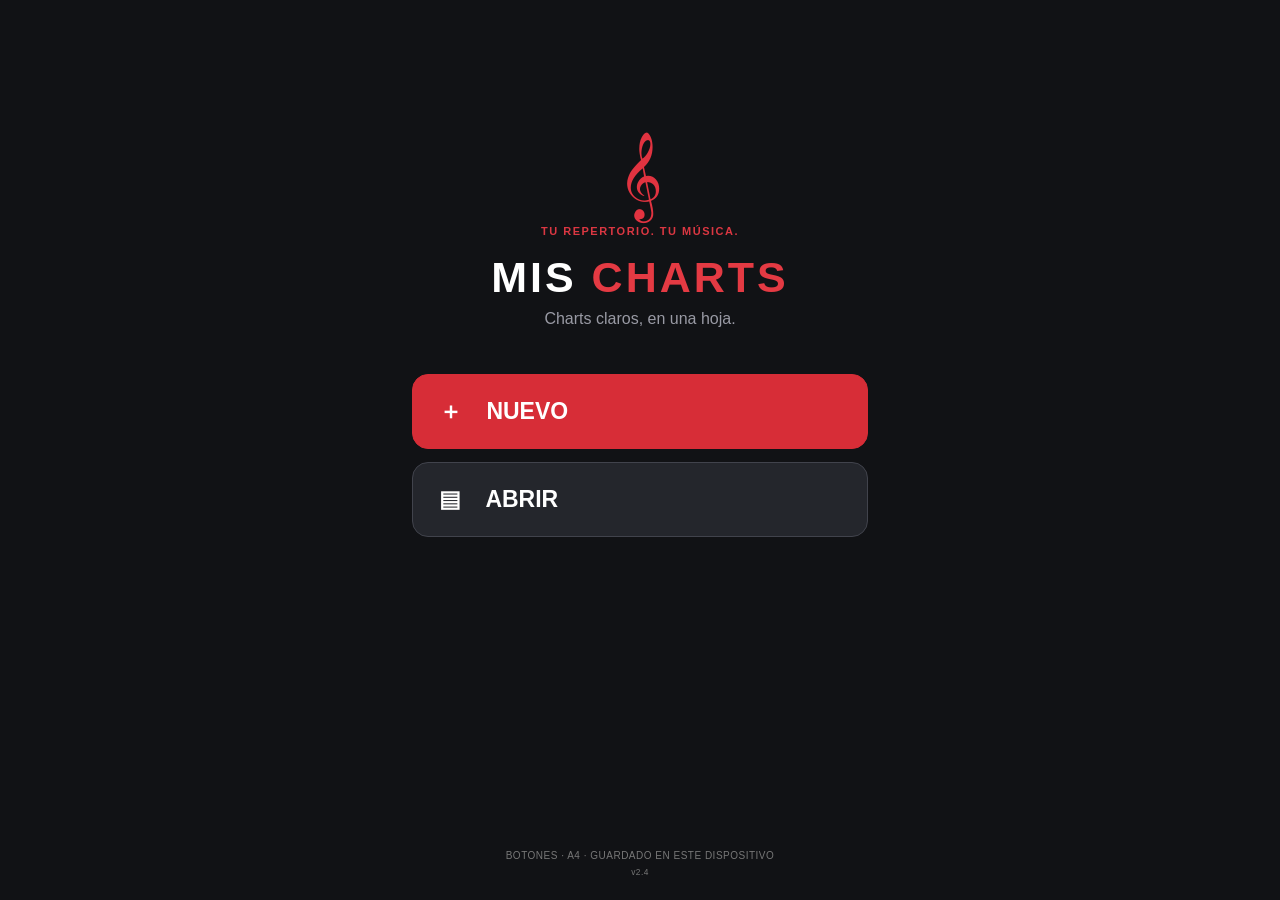
==== index.html @ 250a1038 "Mis Charts v2.4: editor de partitura grande, silencios, puntillos y acceso a acordes" ====
<!DOCTYPE html>
<html lang="es" manifest="offline-v20.manifest">
<head>
<meta charset="utf-8">
<meta name="viewport" content="width=device-width,initial-scale=1,maximum-scale=1,viewport-fit=cover">
<meta name="theme-color" content="#101114">
<meta name="apple-mobile-web-app-capable" content="yes">
<meta name="apple-mobile-web-app-status-bar-style" content="black">
<meta name="apple-mobile-web-app-title" content="Mis Charts">
<meta name="description" content="Charts musicales offline con editor por botones">
<link rel="apple-touch-icon" href="icons/icon180.png">
<link rel="icon" href="icons/icon192.png">
<link rel="manifest" href="manifest.webmanifest?v=2.4.0">
<link rel="stylesheet" href="styles.css?v=2.4.0">
<title>Mis Charts · Editor musical</title>
<style id="mis-charts-v21-style">
#chart-screen:not(.hide):not(.preview-mode){display:flex;flex-direction:column;height:100dvh;min-height:0;overflow:hidden}
#chart-screen .chart-toolbar{padding:6px 7px 4px;flex:0 0 auto;max-width:none}
#chart-screen .quick-tools-row{display:flex;align-items:center;gap:5px;overflow-x:auto;white-space:nowrap;-webkit-overflow-scrolling:touch;margin-bottom:3px}
#chart-screen .quick-tools-row>button,#chart-screen .quick-tools-row>select{flex:0 0 auto;margin:0;border:1px solid #dddde2;border-radius:8px;background:#fff;color:#c52936;padding:7px 9px;font-size:12px;font-weight:800;min-height:34px}
#chart-screen .quick-tools-row .back{width:35px;height:35px;padding:0;font-size:30px;border-radius:50%}
#chart-screen .quick-tools-row select{max-width:90px;color:#202127}
#chart-screen .primary-tools #preview-button{margin-left:auto;background:#d72d37;color:#fff}
#chart-screen .secondary-tools #tools-toggle{margin-left:auto;background:#e7e7ec;color:#25272b}
#chart-screen .advanced-tools{max-height:31dvh;overflow:auto;padding:5px 0}
#chart-screen .advanced-tools .tool-rows{display:flex;flex-wrap:wrap;gap:5px}
#chart-screen .advanced-tools button{border:1px solid #dddde2;border-radius:9px;background:#fff;color:#b52c39;min-height:34px;padding:6px 9px;font-weight:750;font-size:12px}
#chart-screen .advanced-tools button.active{background:#d72d37;color:#fff}
#chart-screen:not(.preview-mode) .paper-scroll{height:auto!important;min-height:0!important;flex:1 1 auto!important;padding:8px 6px!important;overflow:auto}
#chart-screen .staff-in-bar,#chart-screen .staff-in-bar svg{display:block;width:100%;height:100%}
#chart-screen .section-label{font-size:18px!important;font-weight:900!important}
#chart-screen.preview-mode .section-label{font-size:max(18px,var(--show-section-size,18px))!important}
#chart-screen.preview-mode .preview-export{background:#d72d37;color:#fff;min-width:70px}
.jpg-sheet{position:fixed;z-index:120;inset:0;background:#121319dd;padding:14px;display:flex;align-items:center;justify-content:center}
.jpg-sheet.hide{display:none!important}
.jpg-box{background:white;border-radius:16px;padding:13px;max-width:680px;max-height:96dvh;overflow:auto;width:100%;text-align:center}
.jpg-box p{font-size:12px;color:#65666d}
.jpg-box img{display:block;max-width:100%;max-height:67dvh;margin:auto;-webkit-user-select:auto}
.jpg-box>div{display:flex;justify-content:center;gap:9px;margin-top:10px}
.jpg-box button{padding:10px;border:1px solid #ddd;border-radius:9px;background:#fff;font-weight:800}
.jpg-box #jpg-download{background:#d72d37;color:#fff}
</style>
<style id="mis-charts-v22-style">
/* v2.2 — colores neutros en los botones; rojo solo en Preview y Deshacer. */
#chart-screen .chart-toolbar .quick-tools-row>button,
#chart-screen .chart-toolbar .advanced-tools button:not(.hide){
 background:#fff!important;color:#151619!important;border-color:#d5d6db!important;
}
#chart-screen .chart-toolbar .quick-tools-row>select{background:#fff!important;color:#151619!important}
#chart-screen .chart-toolbar .quick-tools-row #preview-button{
 background:#d72d37!important;color:#fff!important;border-color:#d72d37!important;
}
#chart-screen .chart-toolbar .quick-tools-row #chart-undo{
 background:#fff!important;color:#d72d37!important;border-color:#d7d9df!important;
}
/* Cada acción relevante está disponible sin abrir Herramientas. */
#chart-screen .chart-toolbar .quick-tools-row.action-tools{
 display:grid!important;
 grid-template-columns:minmax(0,1.25fr) minmax(0,1.1fr) minmax(0,.86fr) 40px 40px 40px;
 gap:4px;overflow:visible!important;width:100%;margin-top:3px;
}
#chart-screen .chart-toolbar .quick-tools-row.action-tools>button{
 box-sizing:border-box;width:100%;min-width:0;min-height:40px;padding:5px 3px;
 display:flex;align-items:center;justify-content:center;
 font-size:11px;font-weight:850;white-space:nowrap;
}
#chart-screen .chart-toolbar #paste-clipboard:disabled{color:#92949c!important;background:#e6e7eb!important}
#chart-screen .chart-toolbar .symbol-only,#chart-screen .chart-toolbar .undo-icon{
 width:40px;height:40px;min-width:40px;min-height:40px;padding:5px!important;
 border-radius:9px;display:flex;align-items:center;justify-content:center;
}
#chart-screen .chart-toolbar .symbol-only svg,
#chart-screen .chart-toolbar .undo-icon svg{display:block;width:29px;height:29px;flex:0 0 29px}
#chart-screen .chart-toolbar .symbol-only svg path,
#chart-screen .chart-toolbar .symbol-only svg line,
#chart-screen .chart-toolbar .symbol-only svg circle{vector-effect:non-scaling-stroke}
#chart-screen .chart-toolbar .advanced-tools .symbol-only{min-width:45px;width:45px;min-height:41px}
#chart-screen .chart-toolbar .advanced-tools .symbol-only svg{width:29px;height:29px}
#chart-screen .chart-toolbar .quick-tools-row .score-symbol.active,
#chart-screen .chart-toolbar .advanced-tools .score-symbol.active{
 background:#e0f5e7!important;border-color:#69b889!important;color:#111!important;
}
/* Etiquetas rojas: altas y gruesas como los separadores de los compases. */
#chart-screen .section-label{
 font-size:25px!important;font-weight:950!important;line-height:1.0!important;
 letter-spacing:-.7px!important;display:flex;align-items:center;
 color:#cb2533!important;padding-right:3px!important;text-overflow:clip;
}
#chart-screen .section-label.section-label-long{font-size:19px!important;letter-spacing:-.6px!important}
#chart-screen.preview-mode .section-label{font-size:25px!important;font-weight:950!important}
#chart-screen.preview-mode .section-label.section-label-long{font-size:19px!important}
#chart-screen .staff-in-bar{width:100%;height:100%;display:block;flex:1 1 100%;min-width:0}
#chart-screen .staff-in-bar svg{width:100%;height:100%;display:block}
@media(max-width:365px){
 #chart-screen .chart-toolbar .quick-tools-row.action-tools{grid-template-columns:minmax(0,1fr) minmax(0,.95fr) minmax(0,.72fr) 36px 36px 36px;gap:3px}
 #chart-screen .chart-toolbar .quick-tools-row.action-tools>button{font-size:10px;min-height:38px}
 #chart-screen .chart-toolbar .symbol-only svg,#chart-screen .chart-toolbar .undo-icon svg{width:27px;height:27px}
}
</style>
<style id="mis-charts-v23-style">
/* 2.3 — Secciones al MISMO tamaño que los acordes; se conserva el rojo. */
#chart-screen .section-label,#chart-screen .section-label.section-label-long{
 font-size:18px!important;font-weight:900!important;letter-spacing:-.5px!important;
 line-height:1.06!important;color:#c92335!important;
 overflow:visible!important;text-overflow:clip!important;white-space:nowrap!important;
 display:flex;align-items:center;
}
#chart-screen.preview-mode .section-label,
#chart-screen.preview-mode .section-label.section-label-long{
 font-size:var(--show-chord-size,18px)!important;font-weight:900!important;
 line-height:1.06!important;letter-spacing:-.8px!important;
}
#chart-screen:not(.preview-mode) .bar-item .chord-token{font-size:18px!important}
/* Pellizco: un dedo desplaza la hoja, dos dedos cambian el zoom de la hoja. */
#chart-screen #paper-scroll{
 touch-action:pan-x pan-y;overscroll-behavior:contain;
 overflow:auto!important;
}
#chart-screen.preview-mode #paper-scroll{
 justify-content:flex-start!important;align-items:flex-start!important;
 overflow:auto!important;
}
#chart-screen.preview-mode #page-scaler{
 margin:auto!important;flex-shrink:0!important;max-width:none!important;
}
/* Pentagrama y notas: no interceptar los dos dedos en modo hoja. */
#chart-screen .staff-in-bar svg{pointer-events:none}
</style>
</head>
<body>
<div id="app">
<section class="screen screen-dark" id="home-screen">
  <div class="home-main"><div class="logo">𝄞</div><div class="eyebrow">TU REPERTORIO. TU MÚSICA.</div><h1>MIS <span>CHARTS</span></h1><p>Charts claros, en una hoja.</p>
    <button class="big-button hot" id="new-button">＋ <span>NUEVO</span></button>
    <button class="big-button" id="open-button">▤ <span>ABRIR</span></button>
  </div><div class="home-foot">BOTONES · A4 · GUARDADO EN ESTE DISPOSITIVO <small>v2.4</small></div>
</section>
<section class="screen screen-dark hide" id="new-screen">
  <header class="top dark-top"><button id="new-back" class="back">‹</button><strong>Nuevo chart</strong><span></span></header>
  <form id="new-form" class="new-form"><div class="eyebrow">DATOS DEL TEMA</div><h2>Empezar.</h2>
  <label>Nombre del tema<input id="song-title" type="text" required maxlength="90" autocomplete="off" placeholder="Nombre de la canción"></label>
  <label>Artista<input id="song-artist" type="text" maxlength="90" autocomplete="off" placeholder="Artista"></label>
  <label>Métrica<select id="song-meter"><option>4/4</option><option>2/4</option><option>3/4</option><option>5/4</option><option>6/4</option><option>7/4</option><option>2/2</option><option>3/8</option><option>5/8</option><option>6/8</option><option>7/8</option><option>9/8</option><option>12/8</option></select></label>
  <button type="submit" class="wide hot">INICIAR →</button></form>
</section>
<section class="screen screen-dark hide" id="library-screen">
  <header class="top dark-top"><button id="library-back" class="back">‹</button><strong>Mis charts guardados</strong><button id="import-button" class="text-button">Importar</button></header>
  <div class="library-main"><div class="eyebrow">EN ESTE DISPOSITIVO</div><div id="library-list"></div><p class="quiet">El almacenamiento es local a este navegador. Exporta respaldos JSON regularmente: borrar datos de Safari puede eliminar tus charts.</p></div>
  <input type="file" id="import-file" accept=".json,application/json" class="hide">
</section>
<section class="screen screen-light hide" id="chart-screen">
<div class="chart-toolbar">
 <div class="quick-tools-row primary-tools">
  <button id="chart-back" class="back" type="button" aria-label="Volver a mis charts">‹</button>
  <select id="section-kind" aria-label="Tipo de sección"><option>Intro</option><option>Verso</option><option>Pre-coro</option><option>Coro</option><option>Puente</option><option>Solo</option><option>Interludio</option><option>Instrumental</option><option>Outro</option><option>Final</option></select>
  <button id="section-plus" class="hot" type="button">+ Sección</button>
  <button id="line-plus" type="button">+ Línea</button>
  <button id="preview-button" class="hot" type="button">Preview</button>
 </div>
 <div class="quick-tools-row secondary-tools">
  <button id="bar-minus" type="button">− Compás</button><button id="bar-plus" type="button">+ Compás</button>
  <button id="repeat-minus" type="button">− x</button><button id="repeat-plus" type="button">+ x</button>
  <button id="tools-toggle" type="button" aria-controls="advanced-tools" aria-expanded="false">Herramientas ▾</button>
 </div>
 <div class="quick-tools-row action-tools" aria-label="Copiar, pegar y repetición">
  <button id="copy-bar" type="button" title="Copiar el compás seleccionado">Copy comp</button>
  <button id="copy-section" type="button" title="Copiar la sección seleccionada">Copy sec</button>
  <button id="paste-clipboard" class="paste-action" type="button" disabled title="Pegar en el destino seleccionado">Pegar</button>
  <button id="chart-undo" class="undo-icon" type="button" aria-label="Deshacer" title="Deshacer"><svg viewBox="0 0 30 30" aria-hidden="true"><path d="M12 5 5 12l7 7M5 12h12c5 0 8 3 8 7s-3 7-8 7" fill="none" stroke="currentColor" stroke-width="3.2" stroke-linecap="round" stroke-linejoin="round"/></svg></button>
  <button id="repeat-start" class="score-symbol symbol-only" type="button" aria-label="Inicio de repetición" title="Inicio de repetición"><svg viewBox="0 0 28 28" aria-hidden="true"><path d="M6 4v20M11 4v20" fill="none" stroke="currentColor" stroke-width="3.2" stroke-linecap="round"/><circle cx="20" cy="10" r="2.4" fill="currentColor"/><circle cx="20" cy="18" r="2.4" fill="currentColor"/></svg></button>
  <button id="repeat-end" class="score-symbol symbol-only" type="button" aria-label="Fin de repetición" title="Fin de repetición"><svg viewBox="0 0 28 28" aria-hidden="true"><path d="M17 4v20M22 4v20" fill="none" stroke="currentColor" stroke-width="3.2" stroke-linecap="round"/><circle cx="8" cy="10" r="2.4" fill="currentColor"/><circle cx="8" cy="18" r="2.4" fill="currentColor"/></svg></button>
 </div>
 <div id="advanced-tools" class="advanced-tools hide">
  <div class="tool-rows">
   <button id="section-minus" type="button">− Sección</button>
   <button id="zoom-button" type="button">Ampliar lectura</button>
   <button id="cancel-copy" class="hide" type="button">Cancelar copia</button>
   <button id="chart-segno" class="score-symbol symbol-only" type="button" aria-label="Segno" title="Segno"><svg viewBox="0 0 28 28" aria-hidden="true"><path d="M21 6C15 1 7 3 7 9c0 6 14 5 14 11 0 6-9 8-15 3" fill="none" stroke="currentColor" stroke-width="2.5" stroke-linecap="round"/><path d="M5 24 23 4" fill="none" stroke="currentColor" stroke-width="2.5" stroke-linecap="round"/><circle cx="7" cy="5" r="1.8" fill="currentColor"/><circle cx="21" cy="24" r="1.8" fill="currentColor"/></svg></button>
   <button id="chart-coda" class="score-symbol symbol-only" type="button" aria-label="Coda" title="Coda"><svg viewBox="0 0 28 28" aria-hidden="true"><circle cx="14" cy="14" r="8" fill="none" stroke="currentColor" stroke-width="2.7"/><path d="M14 2v24M2 14h24" fill="none" stroke="currentColor" stroke-width="2.7" stroke-linecap="round"/></svg></button>
   <button id="open-staff" class="score-staff" type="button">Partitura</button>
   <button id="volta-one" type="button" class="volta-button">1.ª vuelta</button><button id="volta-two" type="button" class="volta-button">2.ª vuelta</button>
   <button id="volta-clear" type="button" class="volta-clear">Quitar vuelta</button>
  </div>
 </div>
 <div class="chart-hidden-state hide" aria-hidden="true">
  <span id="chart-top-name"></span><span id="line-info"></span><span id="clipboard-status"></span>
  <span id="selected-bar-label"></span><span id="chart-status"></span>
  <button id="edit-first" type="button">Editar seleccionado</button>
 </div>
</div>
<div id="paper-scroll" class="paper-scroll"><div id="page-scaler"><div id="paper" class="paper">
 <div class="paper-header"><h2 id="paper-title"></h2><div id="paper-artist"></div><div id="paper-meter"></div></div>
 <div id="paper-body"></div><div class="paper-footer">MIS CHARTS · A4</div>
</div></div></div>
<button id="preview-close" class="preview-close hide" type="button">‹ Editar</button>
<div id="preview-controls" class="preview-controls hide">
 <button id="preview-smaller" type="button">A−</button><button id="preview-auto" type="button" class="selected">Auto</button>
 <button id="preview-larger" type="button">A+</button><button id="export-jpg-button" class="preview-export" type="button">↥ JPG</button>
</div>
<div id="jpg-sheet" class="jpg-sheet hide" role="dialog" aria-modal="true" aria-label="Exportación JPG">
 <div class="jpg-box"><strong>Hoja en JPG</strong>
  <p>Para guardarla en Fotos, mantén pulsada la imagen y elige «Guardar imagen» si aparece.</p>
  <img id="jpg-preview-image" alt="Hoja A4 exportada como JPG">
  <div><button id="jpg-download" type="button">Descargar JPG</button><button id="jpg-close" type="button">Cerrar</button></div>
 </div>
</div>
</section>
<section class="screen screen-light hide" id="editor-screen">
  <header class="top editor-top"><button id="editor-back" class="back">‹</button><strong id="editor-title">Editar compás</strong><button id="editor-open-staff" class="editor-switch" type="button">♩ Partitura</button><button id="editor-done" class="done hot">Listo ✓</button></header>
  <div class="editor-main"><div class="eyebrow">SELECCIONA EL PULSO</div><div id="beats"></div><div id="half-controls" class="half-controls hide"><button data-half="0">1.ª corchea</button><button data-half="1">2.ª corchea</button></div>
  <div class="chord-panel"><div class="field-label">ACORDE EN EL PULSO <b id="beat-index">1</b></div><div class="entry-line"><input id="chord-preview" class="chord-preview" type="text" autocapitalize="off" autocorrect="off" spellcheck="false" aria-label="Acorde" placeholder="Cmaj7#11"><button id="apply-chord" class="hot apply" type="button">Aplicar</button><button id="undo-chord" type="button" class="entry-action undo" title="Deshacer último cambio" aria-label="Deshacer">↶ <span>Deshacer</span></button><button id="erase-chord" type="button" class="entry-action erase" title="Borrar el acorde completo de este pulso" aria-label="Borrar acorde completo">✕ <span>Borrar</span></button></div><div id="chord-hint" class="hint">Pulsa las opciones para formar el acorde; Aplicar guarda en el pulso.</div></div>
  <div class="palette"><div class="field-label">1 · NOTAS</div><div id="root-row" class="key-row notes-row"></div>
  <div class="field-label">2 · ALTERACIONES / BAJO</div><div id="alter-row" class="key-row alter-row"></div>
  <div class="field-label">3 · ACORDES COMUNES</div><div id="common-row" class="key-row common-row"></div>
  <div class="field-label">4 · TENSIONES</div><div id="tension-row" class="key-row tension-row"></div>
  <button id="expand-chords" class="expand" aria-expanded="false">Más tipos de acorde y modificadores ▾</button><div id="advanced" class="hide"><div class="field-label">OTROS ACORDES</div><div id="other-row" class="key-row many-row"></div><div class="field-label">NOTAS AÑADIDAS · OMISIONES</div><div id="extra-row" class="key-row many-row"></div></div>
  <div class="editor-tools"><button id="subdivide">Subdividir negra</button><button id="kick">Kick: no</button></div>
  <div class="editor-footer"><button id="previous-bar">← Anterior</button><button id="next-bar">Siguiente →</button></div>
  </div>
  </div>
</section>
<section class="screen screen-light hide" id="staff-screen">
  <header class="top editor-top staff-head"><button id="staff-back" class="back" title="Regresar a la hoja">‹</button><strong id="staff-title">Partitura · Compás 1</strong><button id="staff-chords" class="editor-switch" type="button">Acordes</button><button id="staff-done" class="done hot">Listo ✓</button></header>
  <main class="staff-editor-main">
    <div class="staff-tile"><div class="staff-topline"><b id="staff-meter">4/4</b><span>Cuatro áreas de pulso</span></div>
    <div class="staff-scroll" id="staff-scroll" aria-label="Pentagrama desplazable horizontalmente"><svg id="staff-svg" xmlns="http://www.w3.org/2000/svg" viewBox="0 0 900 280" aria-label="Pentagrama editable grande y desplazable"></svg></div></div>
    <div class="staff-palette-head">FIGURAS MUSICALES <span id="chosen-duration">Seleccionada: negra</span></div>
    <div id="duration-palette" class="duration-palette">
      <button type="button" class="duration-chip" data-duration="whole" draggable="true"><span class="duration-glyph" aria-hidden="true"></span><span>Redonda</span></button>
      <button type="button" class="duration-chip" data-duration="half" draggable="true"><span class="duration-glyph" aria-hidden="true"></span><span>Blanca</span></button>
      <button type="button" class="duration-chip active" data-duration="quarter" draggable="true"><span class="duration-glyph" aria-hidden="true"></span><span>Negra</span></button>
      <button type="button" class="duration-chip" data-duration="eighth" draggable="true"><span class="duration-glyph" aria-hidden="true"></span><span>Corchea</span></button>
      <button type="button" class="duration-chip" data-duration="sixteenth" draggable="true"><span class="duration-glyph" aria-hidden="true"></span><span>Semicorchea</span></button>
    </div>
    <div class="staff-palette-head staff-rest-heading">SILENCIOS</div>
    <div id="rest-palette" class="duration-palette rest-palette">
      <button type="button" class="duration-chip" data-rest="whole"><span class="duration-glyph" aria-hidden="true"></span><span>Redonda</span></button>
      <button type="button" class="duration-chip" data-rest="half"><span class="duration-glyph" aria-hidden="true"></span><span>Blanca</span></button>
      <button type="button" class="duration-chip" data-rest="quarter"><span class="duration-glyph" aria-hidden="true"></span><span>Negra</span></button>
      <button type="button" class="duration-chip" data-rest="eighth"><span class="duration-glyph" aria-hidden="true"></span><span>Corchea</span></button>
      <button type="button" class="duration-chip" data-rest="sixteenth"><span class="duration-glyph" aria-hidden="true"></span><span>Semicorchea</span></button>
    </div>
    <div class="staff-dotted-row">
      <button type="button" id="staff-dot" aria-pressed="false" title="Añadir o quitar puntillo de prolongación">• Puntillo</button>
      <span>Desplaza la partitura con un dedo. Mantén una nota pulsada para moverla.</span>
    </div>
    <div class="staff-controls"><div class="staff-accidentals"><b>Alteración:</b><button data-acc="" class="active">♮</button><button data-acc="#">♯</button><button data-acc="b">♭</button></div>
    <button id="staff-undo" class="quiet-action">↶ Deshacer nota</button><button id="staff-delete" class="quiet-action">Borrar nota</button></div>
    <div class="staff-bottom-hint">Toca una nota para seleccionarla o mantenla pulsada para cambiarla de lugar. Usa «Borrar nota» para eliminar la seleccionada.</div>
  </main>
</section>
</div><div id="toast" class="toast hide"></div>
<script src="notation-v24.js?v=2.4.0"></script>
<script src="app.js?v=2.4.0"></script>
</body></html>
---- styles.css ----
*{box-sizing:border-box}html,body{margin:0;min-height:100%;font-family:-apple-system,BlinkMacSystemFont,"Helvetica Neue",Arial,sans-serif;color:#151619;-webkit-text-size-adjust:100%}body{background:#101114}button,input,select{font:inherit}button{cursor:pointer;-webkit-tap-highlight-color:transparent}button:focus,input:focus,select:focus{outline-color:#d62935}button:disabled{opacity:.45;cursor:default}.hide{display:none!important}.screen{min-height:100vh;min-height:100dvh}.screen-dark{background:#111215;color:#fff}.screen-light{background:#f2f2f5;color:#151518}.hot{background:#d72d37!important;color:#fff!important;border-color:#d72d37!important}.eyebrow{font-size:11px;font-weight:800;letter-spacing:1.5px;color:#db3742}.top{height:64px;padding:10px 15px;display:-webkit-box;display:flex;-webkit-box-align:center;align-items:center;-webkit-box-pack:justify;justify-content:space-between}.top strong{font-size:17px}.back{width:43px;height:43px;border:0;border-radius:50%;font-size:30px;line-height:1;background:rgba(110,110,120,.12);color:#d12d38}.dark-top .back{background:#28292f;color:#fff}.text-button{background:none;border:0;color:#e94b53}.home-main{max-width:500px;margin:0 auto;text-align:center;padding:12vh 22px 10vh}.logo{font-size:76px;color:#e13340;line-height:1.3}.home-main h1{font-size:43px;letter-spacing:3px;margin:16px 0 8px}.home-main h1 span{color:#e43a43}.home-main p{color:#999aa4;margin:0 0 46px}.big-button{display:block;width:100%;margin:13px 0;border:1px solid #41434c;background:#24262c;border-radius:16px;min-height:75px;color:#fff;font-size:23px;text-align:left;padding:0 26px;font-weight:800}.big-button span{padding-left:18px}.home-foot{position:absolute;bottom:23px;text-align:center;width:100%;font-size:10px;color:#777;letter-spacing:.5px}.home-foot small{display:block;margin-top:6px}.new-form{max-width:530px;padding:7vh 25px;margin:auto}.new-form h2{font-size:40px;margin:8px 0 36px}.new-form label{display:block;color:#c1c2c6;font-weight:600;font-size:14px;margin:18px 0}.new-form input,.new-form select{display:block;width:100%;margin-top:8px;background:#24262a;color:#fff;border:1px solid #4a4c52;border-radius:12px;padding:14px 13px;font-size:19px}.wide{width:100%;padding:18px 14px;border:0;border-radius:13px;margin-top:23px;font-weight:800}.library-main{max-width:700px;margin:40px auto;padding:0 18px}.library-item{width:100%;display:block;text-align:left;background:#24262a;color:white;border:1px solid #41424a;border-radius:13px;margin:12px 0;padding:16px;font-weight:700}.library-item small{display:block;margin-top:6px;font-weight:400;color:#abb}.library-row{position:relative;padding-right:85px}.library-delete{position:absolute;right:12px;top:13px;border:0;color:#fff;background:#9a3038;border-radius:8px;padding:10px}.quiet{font-size:12px;line-height:1.6;color:#96999e;margin-top:28px}.chart-top,.editor-top{background:#f4f4f7;border-bottom:1px solid #e6e6e9}.chart-top strong{max-width:48%;overflow:hidden;white-space:nowrap;text-overflow:ellipsis}.top-actions{display:flex}.top-actions button{border:0;background:#e1e1e5;border-radius:10px;width:38px;height:38px;margin-left:6px;font-size:20px}.chart-toolbar{padding:9px 9px 4px;background:#f4f4f7;border-bottom:1px solid #dedee1}.line-controls{display:flex;flex-wrap:wrap;margin-bottom:3px}.line-controls button,.line-controls select{border:1px solid #dddde0;border-radius:8px;background:#fff;color:#c62834;font-size:12px;font-weight:650;padding:8px 10px;margin:0 5px 5px 0;min-height:36px}.line-controls select{max-width:120px;color:#222}.line-info{font-size:11px;color:#6a6a6a;padding:10px 2px}.paper-scroll{height:calc(100vh - 270px);height:calc(100dvh - 270px);min-height:280px;overflow:auto;background:#dedee3;padding:10px 8px;-webkit-overflow-scrolling:touch}.paper-scroll.zoomed{overflow:auto}#page-scaler{margin:0 auto;position:relative}.paper{position:absolute;left:0;top:0;width:780px;height:1103px;background:#fff;transform-origin:0 0;box-shadow:0 1px 9px rgba(0,0,0,.14);padding:34px 30px 24px;color:#151515}.paper-header{position:relative;text-align:center;height:92px}.paper-header h2{font-size:30px;color:#cf2932;line-height:1.1;margin:0 0 3px;text-transform:uppercase;font-weight:900;letter-spacing:.5px}.paper-header div:nth-child(2){font-size:15px;font-weight:750;text-transform:uppercase}.paper-header div:nth-child(3){position:absolute;left:0;bottom:12px;font-size:14px;font-weight:700}.paper-footer{position:absolute;bottom:20px;left:0;right:0;text-align:center;letter-spacing:1px;font-size:8px;color:#aaa}#paper-body{max-height:900px;overflow:hidden}.chart-line{display:flex;align-items:center;width:100%;height:36px;margin:0 0 1px;position:relative}.section-label{width:84px;flex:0 0 84px;padding-right:8px;text-align:left;color:#d52b34;font-weight:800;font-size:13px;white-space:nowrap;overflow:hidden;text-overflow:ellipsis}.bars-line{display:flex;flex:1;height:28px;min-width:0}.bar-item{position:relative;flex:1;min-width:0;height:28px;border-left:2px solid #1c1c1c;display:flex;align-items:center;cursor:pointer;overflow:hidden;padding:1px 3px}.bar-item:last-of-type{border-right:2px solid #1c1c1c}.bar-item.selected{background:#fee7e9}.bar-item .chord-flow{width:100%;display:flex;align-items:center;justify-content:space-around;gap:6px;overflow:hidden;white-space:nowrap}.bar-item .chord-token{display:block;flex:0 1 auto;min-width:0;font-size:17px;line-height:1;font-weight:800;letter-spacing:0;white-space:nowrap;overflow:hidden;text-overflow:clip;text-align:center}.bar-item .chord-token.compact{font-size:13px}.bar-item .chord-token.empty{font-size:17px;font-weight:400;color:#6b6b6b}.bar-item .bar-symbol{position:absolute;right:2px;top:-3px;color:#bf2833;font-size:10px;line-height:1}.bar-item .bar-kick{position:absolute;left:4px;bottom:1px;width:4px;height:4px;border-radius:50%;background:#d12935}.bar-item .bar-ending{position:absolute;left:3px;top:-1px;font-size:8px;letter-spacing:0;color:#b52832;background:#fff}.repeat-label{width:34px;flex:0 0 34px;text-align:center;font-size:14px;font-weight:900;color:#202020}.bar-staff{font-size:8px;color:#444;white-space:nowrap;overflow:hidden;max-height:12px;padding-left:84px}.line-wrapper{margin:0 0 1px}.chart-bottom{position:fixed;bottom:0;left:0;right:0;min-height:65px;background:#f4f4f7;border-top:1px solid #dddde1;display:flex;align-items:center;justify-content:space-between;padding:10px 15px}.chart-bottom span{font-size:12px;color:#85858a}.chart-bottom button{border:0;border-radius:12px;padding:12px 15px;font-size:13px;font-weight:800}.editor-top{position:sticky;top:0;z-index:10}.editor-top .done{border:0;border-radius:24px;padding:11px 14px}.editor-main{max-width:850px;margin:auto;padding:10px 14px 45px}.editor-main>.eyebrow{margin:8px 0 9px}.field-label{font-size:11px;letter-spacing:.6px;font-weight:850;color:#777783;margin:19px 0 8px}.field-label b{color:#db2935}.key-row{display:flex;flex-wrap:wrap;margin:0 -3px}.key-row button{border:1px solid #d9d9e0;background:#fff;border-radius:11px;color:#171719;font-weight:800;min-width:0;padding:9px 5px;margin:3px;min-height:44px}.key-row button.active{color:#fff;background:#d12a34;border-color:#d12a34}.notes-row button{flex:1 1 12%;font-size:20px}.alter-row button{flex:1 1 19%;font-size:20px}.common-row button{flex:1 1 17%;font-size:14px}.tension-row button,.many-row button{flex:1 1 14%;font-size:14px}.chord-panel{background:#fff;border:1px solid #e1e1e5;border-radius:14px;padding:13px;margin-top:15px}.chord-panel .field-label{margin:0 0 8px}.entry-line{display:flex;align-items:stretch}.chord-preview{flex:1;min-width:0;border:2px solid #dddde4;border-radius:10px 0 0 10px;font-size:26px;font-weight:800;padding:10px 12px;height:56px;color:#111;background:#fff}.apply{flex:0 0 auto;border:0;border-radius:0 10px 10px 0;font-weight:850;padding:8px 16px;font-size:15px;height:56px}.hint{font-size:12px;color:#92929a;line-height:1.4;margin:7px 0 0}.palette{padding:1px 0 2px}.expand{border:0;border-radius:9px;background:#e5e5e9;padding:12px 15px;width:100%;text-align:left;margin-top:15px;color:#a62832;font-weight:700}.editor-tools{display:flex;flex-wrap:wrap;margin:16px -4px 8px}.editor-tools button,.symbols button,.half-controls button,.note-actions button{padding:10px 12px;border:1px solid #e2d0d2;background:#f9e3e5;color:#ca2c38;border-radius:10px;margin:4px;font-weight:650}.editor-tools .on,.symbols .on{background:#d12d36;color:#fff}.symbols{display:flex;flex-wrap:wrap}.ending-fields{display:flex}.ending-fields label{width:50%;font-size:12px;color:#686870;padding-right:9px}.ending-fields input{display:block;width:100%;padding:11px 9px;border-radius:8px;border:1px solid #dedee1;margin-top:5px;font-size:17px}.editor-footer{display:flex;justify-content:space-between;padding:22px 0}.editor-footer button{padding:12px;border:0;background:#e4e4e9;border-radius:9px}.staff-tools{background:#fff;border:1px solid #ddd;border-radius:11px;padding:12px}.staff-tools label{font-size:14px;font-weight:650}.staff-notes{position:relative;margin-top:13px;height:98px;border-radius:8px;background:repeating-linear-gradient(to bottom,transparent 0px,transparent 13px,#4d4d4d 14px,#4d4d4d 15px,transparent 16px,transparent 17px);background-size:100% 85px;background-position:0 12px;background-repeat:no-repeat}.note-glyph{display:inline-block;font-size:24px;font-weight:750;margin:32px 7px 0}.note-glyph small{display:block;font-size:10px;font-weight:700;margin-top:-26px}.figures{display:flex;flex-wrap:wrap}.figures button{border:1px solid #ddd;background:#eee;border-radius:7px;padding:7px;margin:4px}.figures .active{background:#d32b34;color:white}.note-actions{display:flex;flex-wrap:wrap}#beats{display:flex;margin:0 -3px}.beat{flex:1;min-width:0;border:1px solid #dedee5;border-radius:10px;background:#fff;padding:12px 2px;min-height:63px;margin:3px;font-size:13px}.beat b{display:block;margin-top:5px;font-size:14px;white-space:nowrap;overflow:hidden;text-overflow:ellipsis}.beat.active{background:#fce7e9;border:2px solid #e33c44}.half-controls{display:flex}.half-controls button{flex:1}.half-controls button.active{background:#d12d36;color:white}.toast{position:fixed;z-index:100;bottom:80px;left:50%;transform:translateX(-50%);background:#27272a;color:#fff;border-radius:10px;padding:12px 19px;box-shadow:0 6px 25px #0004;font-size:13px;max-width:85%;text-align:center}@media (min-width:850px){.chart-toolbar{max-width:1100px;margin:0 auto}.paper-scroll{height:calc(100vh - 218px);height:calc(100dvh - 218px)}.home-main{padding-top:14vh}.editor-main{padding:20px}.key-row button{min-height:50px}}@media (max-width:390px){.chart-toolbar .line-controls button{padding:7px 8px}.editor-main{padding:10px}.key-row button{margin:2px}.common-row button{font-size:13px}.tension-row button{font-size:12px}}@media print{html,body{background:#fff!important}@page{size:A4 portrait;margin:0}.screen:not(#chart-screen),.top,.chart-toolbar,.chart-bottom{display:none!important}#chart-screen{display:block!important;min-height:0!important;background:#fff}.paper-scroll{display:block!important;height:auto!important;overflow:visible!important;padding:0!important;background:#fff!important}#page-scaler{height:auto!important;width:auto!important}.paper{position:relative!important;left:0!important;top:0!important;transform:none!important;width:210mm!important;height:297mm!important;margin:0!important;box-shadow:none!important;break-after:page}.paper-body{max-height:none}}

/* v1.3: los acordes se leen de izquierda a derecha dentro de cada compás. */
.version-tag{display:block;text-align:right;color:#a53b42;font-size:10px;font-weight:800;letter-spacing:.4px;margin:0 4px 4px}
.chart-line{margin:0 0 2px;height:36px;}
.bars-line{display:flex;align-items:center;min-width:0;overflow:hidden;}
.bar-item{min-width:0;overflow:visible;padding:1px 3px;}
.bar-item .chord-flow{width:100%;display:flex!important;flex-direction:row!important;flex-wrap:nowrap;align-items:center;justify-content:space-around;gap:6px;white-space:nowrap;overflow:visible;}
.bar-item .chord-flow.wrapped{flex-wrap:wrap;row-gap:2px;}
.bar-item .chord-token{display:inline-block!important;flex:0 1 auto;width:auto!important;min-width:0;font-size:18px!important;line-height:21px!important;font-weight:800;white-space:nowrap;overflow:visible;text-overflow:clip;text-align:center;}
.bar-item .chord-token.empty{font-weight:500;color:#777}
.entry-line{display:flex;align-items:stretch;gap:0}
.chord-preview{flex:1 1 0;min-width:0;border-radius:10px 0 0 10px;font-size:23px;padding:7px 8px;height:54px;}
.apply{flex:0 0 67px;border-radius:0;padding:6px;font-size:13px;height:54px}
.entry-action{border:1px solid #e1c5c8;border-left:0;background:#faf0f0;color:#b42532;font-size:12px;font-weight:750;padding:5px 7px;flex:0 0 76px;min-width:0;height:54px;white-space:nowrap}
.entry-action.erase{flex:0 0 66px;border-radius:0 10px 10px 0;background:#fff5f5}
.entry-action:active{background:#f2d6d9}
.editor-tools #undo-chord,.editor-tools #erase-chord{display:none}
@media (max-width:480px){.apply{flex-basis:65px}.entry-action{flex-basis:43px;padding:5px 2px;font-size:21px}.entry-action.erase{flex-basis:42px}.entry-action span{display:none}.chord-preview{font-size:22px}}

/* Mis Charts v1.5 — grid musical por pulsos; diseño limpio */
.chart-line{height:36px;margin:0 0 2px}
.bars-line{display:flex;align-items:center;min-width:0;overflow:visible}
.bar-item{min-width:0;box-sizing:border-box;overflow:visible;padding:1px 3px}
.bar-item .chord-flow.rhythm-flow{display:flex!important;align-items:center;justify-content:center!important;gap:0!important;width:100%;overflow:visible;white-space:nowrap;flex-wrap:nowrap!important}
.bar-item .chord-flow.rhythm-flow .beat-chord{min-width:0!important;width:auto!important;display:flex!important;align-items:center;justify-content:center;line-height:1.1!important;font-size:18px!important;padding:0 3px;white-space:nowrap;overflow:visible;text-align:center;box-sizing:border-box}
.bar-item .chord-flow.rhythm-flow .chord-token{font-size:18px!important;line-height:1.15!important}
.bar-item .chord-flow.rhythm-flow .chord-token.empty{color:#888;font-weight:500}
.entry-line{display:flex;width:100%;align-items:stretch;gap:0;max-width:100%}
.chord-preview{flex:1 1 auto;min-width:70px;border-radius:10px 0 0 10px;font-size:23px;height:52px}
.apply{height:52px;border-radius:0!important;padding:8px 13px}
.entry-action{height:52px;min-width:68px;padding:7px 9px;border:1px solid #e0d9dc;background:#f8f8fa;color:#ac2835;font-size:12px;font-weight:700}
.entry-action.erase{border-radius:0 10px 10px 0}
.entry-action:hover{background:#f1edef}
.chord-panel{border:1px solid #e4e5e9;box-shadow:0 5px 22px rgba(40,40,60,.035)}
.key-row button{border-color:#e5e5e8;border-radius:9px;box-shadow:0 1px 1px #17171706}
@media(max-width:560px){.entry-action{min-width:43px;padding:6px;font-size:21px}.entry-action span{display:none}.apply{padding:7px 10px;font-size:13px}.chord-preview{font-size:20px;padding:9px 8px}.chord-panel{padding:10px}}
/* MIS CHARTS v1.6: herramientas de hoja y partitura independiente */
.version-tag{font-size:10px;letter-spacing:.7px;text-transform:uppercase;color:#b72c37;font-weight:800}
.repeat-label.red-repeat{color:#cf2534!important;font-weight:900!important}
.bar-item{touch-action:manipulation;-webkit-user-select:none;user-select:none}
.bar-item.selected{background:#feecef;box-shadow:inset 0 -3px 0 #d82937}
.score-actions{background:#fff;border:1px solid #e2e1e5;border-radius:12px;padding:9px 11px;margin:5px 0 7px;max-width:1100px}
.selected-label{display:flex;gap:10px;align-items:center;padding-bottom:6px;color:#1d1f25;font-size:12px}
.selected-label small{font-size:11px;color:#8b8c94;font-weight:500;margin-left:auto}
.selection-led{width:8px;height:8px;border-radius:50%;background:#d62c36;flex:0 0 auto}
.score-action-row{display:flex;align-items:center;gap:5px;flex-wrap:wrap;margin-top:5px}
.score-action-row button{border:1px solid #e0e1e5;background:#fafafa;border-radius:9px;min-height:34px;padding:7px 10px;font-size:12px;color:#3d3d42;font-weight:700}
.score-action-row button.active{background:#d62c36;border-color:#d62c36;color:#fff}
.score-action-row .score-staff{background:#fce7e9;color:#ba2832;border-color:#f1c7cb}
.endings-outside label{font-size:11px;color:#696975;font-weight:750;display:flex;align-items:center;gap:6px;flex:1 1 185px;max-width:300px}
.endings-outside input{flex:1;width:125px;min-width:0;height:32px;border:1px solid #dedee4;border-radius:8px;padding:6px 8px;background:#fff;color:#1e2025;font-size:13px}
.endings-outside input:focus{border-color:#cd2636}
.chart-toolbar{padding-bottom:4px}
.paper-scroll{height:calc(100vh - 370px);height:calc(100dvh - 370px)}
.staff-editor-main{max-width:1050px;margin:0 auto;padding:16px 18px 60px}
.staff-kicker{font-size:12px;color:#be2e3b;letter-spacing:1px;font-weight:850}
.staff-intro{font-size:14px;color:#656874;line-height:1.55;max-width:810px;margin:9px 0 18px}
.staff-tile{background:#fff;border-radius:17px;border:1px solid #e2e3e8;box-shadow:0 5px 20px rgba(20,20,27,.05);padding:16px 14px}
.staff-topline{display:flex;justify-content:space-between;align-items:center;gap:8px;font-size:12px;color:#898994}
.staff-topline b{font-size:16px;color:#262830}
.staff-scroll{width:100%;overflow-x:auto;-webkit-overflow-scrolling:touch}
#staff-svg{display:block;width:100%;max-width:100%;min-width:510px;height:auto;touch-action:none;cursor:crosshair}
#staff-svg .staff-note-hit{cursor:pointer}
.staff-palette-head{font-size:11px;color:#777984;letter-spacing:.4px;font-weight:850;display:flex;justify-content:space-between;gap:8px;margin:22px 0 10px}
.staff-palette-head span{letter-spacing:0;color:#c32938;font-weight:650}
.duration-palette{display:flex;gap:9px;flex-wrap:wrap}
.duration-chip{flex:1 1 130px;min-width:0;border:1px solid #dedee4;background:#fff;color:#31333b;display:flex;align-items:center;justify-content:center;gap:8px;padding:12px 8px;border-radius:12px;font-size:13px;font-weight:750;touch-action:none;user-select:none;-webkit-user-select:none}
.duration-chip.active{border:2px solid #ca2d39;background:#fff0f1;color:#bb2935}
.duration-glyph{font-size:28px;font-family:Georgia,'Times New Roman',serif;font-weight:400;line-height:1}
.staff-controls{display:flex;align-items:center;gap:10px;flex-wrap:wrap;margin:16px 0}
.staff-controls>button{padding:11px 13px;background:#fff;border:1px solid #e0e0e5;border-radius:10px;font-size:12px;font-weight:700}
.staff-accidentals{display:flex;gap:5px;align-items:center;margin-right:auto}
.staff-accidentals b{font-size:12px;color:#60616b;margin-right:5px}
.staff-accidentals button{min-width:44px;min-height:40px;border:1px solid #dddfe4;background:#fff;border-radius:9px;font-size:20px}
.staff-accidentals button.active{background:#d72d37;color:white;border-color:#d72d37}
.staff-bottom-hint{font-size:12px;color:#8e9099;line-height:1.5;margin-top:14px}
@media (max-width:650px){.score-actions{padding:8px}.selected-label{flex-wrap:wrap;gap:6px}.selected-label small{width:100%;margin-left:18px}.score-action-row button{font-size:11px;padding:7px}.paper-scroll{height:calc(100vh - 460px);height:calc(100dvh - 460px)}.staff-editor-main{padding:13px 10px 40px}.staff-tile{padding:9px 6px}#staff-svg{min-width:610px}.staff-intro{font-size:12px}.duration-chip{flex:1 1 28%;padding:9px 4px;gap:4px;font-size:12px}.staff-palette-head{flex-direction:column;gap:3px}.staff-controls{gap:6px}.staff-accidentals{width:100%}}
@media print{.score-actions{display:none!important}}

.staff-preview-row{display:flex;align-items:center;height:58px;width:100%}
.staff-preview-label{flex:0 0 84px;width:84px}.staff-preview-bars{display:flex;align-items:center;min-width:0;flex:1;height:58px}
.staff-preview-cell{height:55px;overflow:hidden;padding:1px 2px}.staff-preview-cell svg{width:100%;height:55px;display:block}
.staff-preview-tail{flex:0 0 34px;width:34px}
.bar-ending{top:-13px!important;border-top:1px solid #bd2d3b;min-width:55px;line-height:12px;text-align:left;font-weight:800;padding-left:3px}

/* v1.7 — Sustituir límites por barras de repetición verdes. */
.bar-item.repeat-at-start{border-left:0!important}
.bar-item.after-repeat-end{border-left:0!important}
.bar-item.repeat-at-end:last-of-type{border-right:0!important}
.repeat-boundary{position:absolute;z-index:4;top:0;height:100%;width:20px;pointer-events:none;overflow:visible}
.repeat-boundary svg{display:block;width:100%;height:100%}
.repeat-start-boundary{left:-1px}
.repeat-end-boundary{right:-1px}
/* Signos de vuelta sobre la barra superior, sin tapar el acorde. */
.volta-bracket{position:absolute;left:1px;right:2px;top:-18px;height:15px;border-top:2px solid #292c32;border-left:2px solid #292c32;z-index:5;pointer-events:none;overflow:visible}
.volta-numeral{position:absolute;top:-16px;left:6px;background:#fff;color:#1c2025;font-weight:850;font-size:15px;line-height:16px;padding:0 4px;font-family:Arial,sans-serif}
.bar-item.selected .volta-numeral{background:#fff}
.volta-toolbar-label{font-size:10px;letter-spacing:.7px;color:#747985;font-weight:850;margin-right:4px}
.endings-outside .volta-button{border:1px solid #d5d8df!important;background:#fff!important;color:#333944!important;padding:8px 15px!important;min-width:88px}
.endings-outside .volta-button.active{background:#282d36!important;color:white!important;border-color:#282d36!important}
.endings-outside .volta-clear{background:transparent!important;color:#a3353c!important;border-color:transparent!important}
.endings-outside .volta-clear:disabled{opacity:.36}
@media print{.bar-item.selected{background:transparent!important;box-shadow:none!important}}

/* Mis Charts v1.8 — Preview A4 sin herramientas de edición. */
.top-actions #preview-button{width:auto;min-width:76px;padding:0 13px;font-size:13px;font-weight:800;background:#d72d37;color:white;border-radius:10px}
.preview-close{display:none}
#chart-screen.preview-mode{background:#e6e7eb;position:fixed;inset:0;z-index:50;overflow:hidden}
#chart-screen.preview-mode .chart-top,
#chart-screen.preview-mode .chart-toolbar,
#chart-screen.preview-mode .chart-bottom{display:none!important}
#chart-screen.preview-mode .paper-scroll{
 position:fixed!important;top:0;left:0;right:0;bottom:0;
 width:100%;height:100vh;height:100dvh;min-height:0!important;
 display:flex;align-items:center;justify-content:center;
 padding:12px!important;margin:0!important;overflow:auto;
 background:#e6e7eb!important;-webkit-overflow-scrolling:touch;
}
#chart-screen.preview-mode #page-scaler{flex:0 0 auto;max-width:none!important;margin:auto!important}
#chart-screen.preview-mode .paper{box-shadow:0 3px 24px rgba(0,0,0,.18)}
#chart-screen.preview-mode .bar-item,
#chart-screen.preview-mode .section-label{pointer-events:none!important;cursor:default}
#chart-screen.preview-mode .bar-item.selected{background:transparent!important;box-shadow:none!important}
#chart-screen.preview-mode .preview-close{
 display:block!important;position:fixed;z-index:90;
 top:calc(12px + env(safe-area-inset-top));right:calc(12px + env(safe-area-inset-right));
 border:1px solid #d8dbe1;border-radius:22px;
 padding:10px 17px;color:#1c2025;background:rgba(255,255,255,.96);
 box-shadow:0 3px 14px rgba(0,0,0,.12);font-size:13px;font-weight:800;
}
@media print{#chart-screen.preview-mode .preview-close{display:none!important}}

/* v1.9 — Copiar/Pegar por botones táctiles, sin mantener presionado. */
#paste-clipboard.paste-action{background:#d72d37!important;color:#fff!important;border-color:#d72d37!important;font-weight:800}
#paste-clipboard.paste-action:disabled{background:#e8e8eb!important;color:#9699a0!important;border-color:#d9dade!important;opacity:1}
#clipboard-status.clipboard-status{display:block;flex:1 1 240px;min-width:160px;padding:9px 4px;font-size:11px;line-height:1.3;color:#626770}
#cancel-copy:not(.hide){color:#8a303b!important}
@media(max-width:560px){#paste-clipboard{min-width:112px}#clipboard-status.clipboard-status{flex-basis:100%;padding:2px 4px 6px}}

/* Mis Charts v2.0: la vista de edición permanece intacta. */
#chart-screen.preview-mode .bar-item .chord-flow.rhythm-flow .chord-token,
#chart-screen.preview-mode .bar-item .chord-flow.rhythm-flow .beat-chord{font-size:var(--show-chord-size,18px)!important;line-height:1.1!important;font-weight:800!important;text-align:center!important}
#chart-screen.preview-mode .section-label{font-size:var(--show-section-size,15px)!important}
#chart-screen.preview-mode .paper-header h2{font-size:var(--show-title-size,32px)!important}
#chart-screen.preview-mode .repeat-label.red-repeat{font-size:22px!important}
#chart-screen.preview-mode .paper-scroll{bottom:60px!important;height:calc(100vh - 60px)!important;height:calc(100dvh - 60px)!important}
.preview-controls{display:none}
#chart-screen.preview-mode .preview-controls{position:fixed;z-index:91;bottom:calc(5px + env(safe-area-inset-bottom));left:50%;transform:translateX(-50%);display:flex;align-items:center;justify-content:center;gap:8px;background:rgba(255,255,255,.96);padding:7px 10px;border:1px solid #d5d8df;border-radius:19px;box-shadow:0 5px 18px rgba(0,0,0,.12)}
.preview-controls.hide{display:none!important}
.preview-controls button{min-width:61px;min-height:36px;padding:7px 12px;border:1px solid #d8dbe0;border-radius:12px;background:#fff;color:#252830;font-weight:800;font-size:14px}
.preview-controls button.selected{background:#d72d37;color:#fff;border-color:#d72d37}
.preview-controls button:disabled{opacity:.4}
@media print{#chart-screen.preview-mode .preview-controls{display:none!important}}
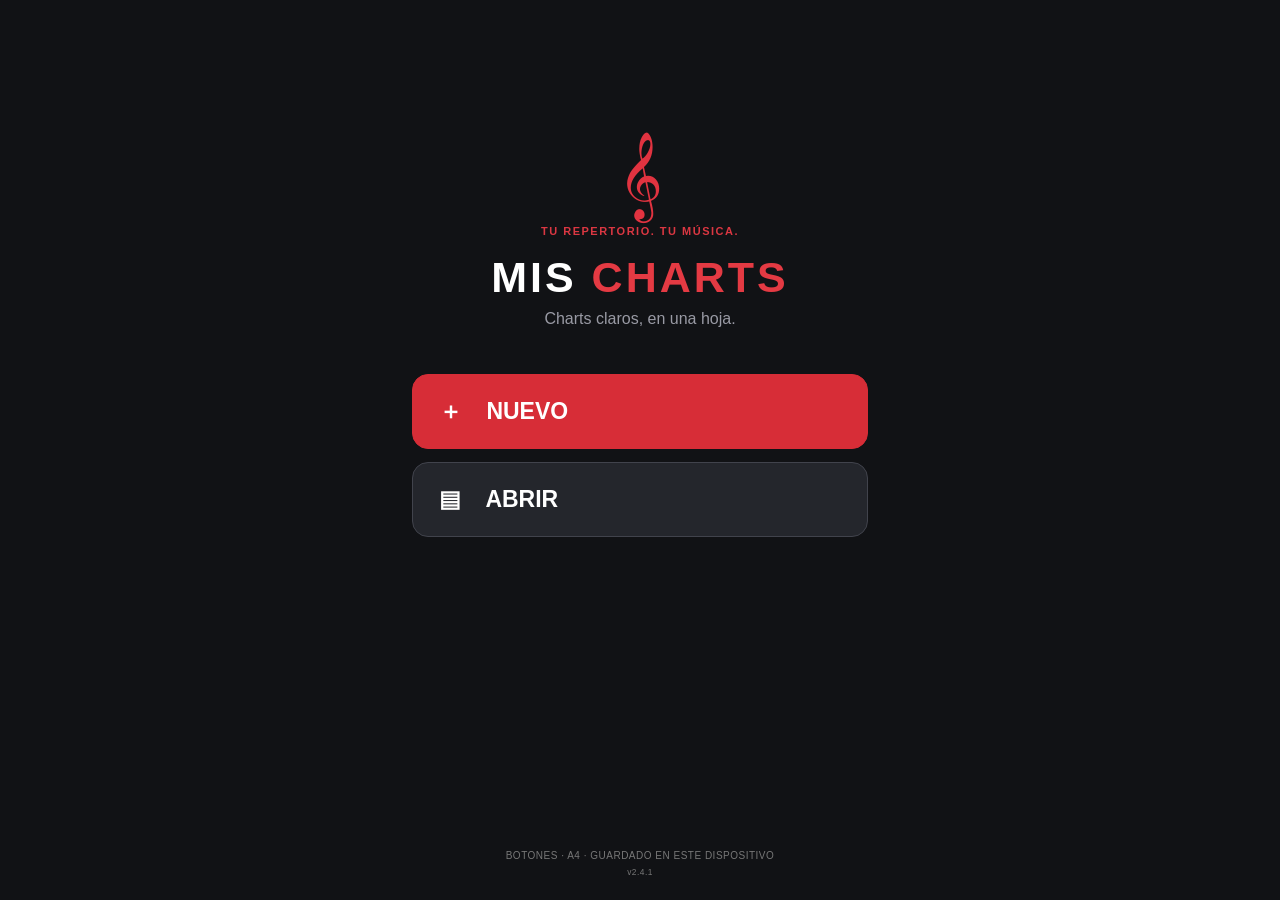
==== commit 19d5a53d: "Mis Charts v2.4.1: renovar caché para motor de partitura definitivo" ====
--- a/index.html
+++ b/index.html
@@ -10,8 +10,8 @@
 <meta name="description" content="Charts musicales offline con editor por botones">
 <link rel="apple-touch-icon" href="icons/icon180.png">
 <link rel="icon" href="icons/icon192.png">
-<link rel="manifest" href="manifest.webmanifest?v=2.4.0">
-<link rel="stylesheet" href="styles.css?v=2.4.0">
+<link rel="manifest" href="manifest.webmanifest?v=2.4.1">
+<link rel="stylesheet" href="styles.css?v=2.4.1">
 <title>Mis Charts · Editor musical</title>
 <style id="mis-charts-v21-style">
 #chart-screen:not(.hide):not(.preview-mode){display:flex;flex-direction:column;height:100dvh;min-height:0;overflow:hidden}
@@ -126,6 +126,78 @@
 /* Pentagrama y notas: no interceptar los dos dedos en modo hoja. */
 #chart-screen .staff-in-bar svg{pointer-events:none}
 </style>
+<style id="mis-charts-v24-style">
+/* Edición y Preview: etiquetas con tamaño idéntico; sin escala de la botonera. */
+#chart-screen .section-label,
+#chart-screen .section-label.section-label-long,
+#chart-screen.preview-mode .section-label,
+#chart-screen.preview-mode .section-label.section-label-long{
+ font-size:var(--live-section-font,18px)!important;
+ font-weight:900!important;line-height:1.06!important;
+ white-space:nowrap!important;overflow:visible!important;text-overflow:clip!important;
+ color:#c92335!important;letter-spacing:-.5px!important;
+}
+#chart-screen .chart-toolbar,#chart-screen .chart-toolbar *{
+ -webkit-font-smoothing:auto;text-rendering:optimizeLegibility;
+ filter:none!important;backdrop-filter:none!important;
+}
+#chart-screen .chart-toolbar{transform:none!important;-webkit-transform:none!important}
+/* Editor de partituras: doble escala, desplazamiento real para ver todo el compás. */
+#staff-screen .staff-kicker,#staff-screen .staff-intro{display:none!important}
+#staff-screen .staff-editor-main{padding-top:12px!important}
+#staff-screen .staff-scroll{
+ display:block;width:100%;overflow-x:auto!important;overflow-y:hidden!important;
+ -webkit-overflow-scrolling:touch;overscroll-behavior-x:contain;
+ touch-action:pan-x!important;scrollbar-width:thin;
+ border-radius:9px;
+}
+#staff-screen #staff-svg{
+ display:block;width:1260px!important;min-width:1260px!important;max-width:none!important;
+ height:auto!important;touch-action:pan-x!important;cursor:crosshair;overflow:visible;
+}
+#staff-screen #staff-svg .staff-note-hit{touch-action:none!important;cursor:grab}
+#staff-screen #staff-svg .staff-note-hit.selected-note ellipse{
+ stroke:#c92335!important;stroke-width:4!important;
+}
+#staff-screen #staff-svg .staff-note-hit.selected-note text{fill:#a61d2b!important}
+#staff-screen .staff-tile{padding:10px!important}
+#staff-screen .duration-palette{display:grid!important;grid-template-columns:repeat(5,minmax(0,1fr));gap:6px!important}
+#staff-screen .duration-chip{
+ min-width:0!important;margin:0!important;padding:7px 2px!important;
+ display:flex;align-items:center;flex-direction:column;justify-content:center;
+ gap:2px;font-weight:800;font-size:10px!important;
+ border-radius:11px;white-space:nowrap;min-height:93px;
+}
+#staff-screen .duration-chip .duration-glyph{display:block;width:38px;height:52px;color:inherit;line-height:1}
+#staff-screen .duration-chip .duration-glyph svg{display:block;width:38px;height:52px}
+#staff-screen .staff-rest-heading{margin-top:17px!important}
+#staff-screen .staff-dotted-row{display:flex;align-items:center;gap:12px;margin:13px 0 5px}
+#staff-screen .staff-dotted-row span{flex:1;font-size:11px;line-height:1.35;color:#73757e}
+#staff-screen #staff-dot{padding:10px 14px;border:1px solid #d8d9df;border-radius:10px;font-weight:800;background:#fff;color:#141414;white-space:nowrap}
+#staff-screen #staff-dot.active{background:#d62c37;color:#fff;border-color:#d62c37}
+#staff-screen .staff-head{gap:5px}
+#staff-screen .staff-head strong{font-size:14px;flex:1;min-width:0;overflow:hidden;text-overflow:ellipsis;white-space:nowrap}
+#staff-screen .editor-switch,#editor-screen .editor-switch{
+ font-size:12px;font-weight:800;white-space:nowrap;
+ padding:10px 10px;border:1px solid #d3d5da;border-radius:11px;background:#fff;color:#17181b;
+}
+#staff-screen .staff-head .done,#editor-screen .editor-top .done{padding:9px 12px;font-size:13px}
+#editor-screen .editor-top{gap:5px}
+#editor-screen .editor-top strong{font-size:14px;flex:1;min-width:0;overflow:hidden;text-overflow:ellipsis;white-space:nowrap}
+#staff-screen .staff-bottom-hint{font-size:12px;line-height:1.35;color:#757680;margin:14px 0}
+@media(max-width:390px){
+ #staff-screen #staff-svg{width:1200px!important;min-width:1200px!important}
+ #staff-screen .duration-chip{font-size:9px!important}
+ #staff-screen .staff-head strong,#editor-screen .editor-top strong{font-size:12px}
+ #staff-screen .editor-switch,#editor-screen .editor-switch{font-size:11px;padding:9px 7px}
+}
+</style>
+<style id="mis-charts-v24-extra">
+#staff-screen .staff-more-values{margin:14px 0 10px;border:1px solid #dedee4;background:#fff;border-radius:11px;padding:10px}
+#staff-screen .staff-more-values summary{color:#292a2e;font-size:13px;font-weight:800;cursor:pointer}
+#staff-screen .staff-more-values[open] summary{margin-bottom:12px}
+#staff-screen .staff-more-values .staff-palette-head{margin-top:10px}
+</style>
 </head>
 <body>
 <div id="app">
@@ -133,7 +205,7 @@
   <div class="home-main"><div class="logo">𝄞</div><div class="eyebrow">TU REPERTORIO. TU MÚSICA.</div><h1>MIS <span>CHARTS</span></h1><p>Charts claros, en una hoja.</p>
     <button class="big-button hot" id="new-button">＋ <span>NUEVO</span></button>
     <button class="big-button" id="open-button">▤ <span>ABRIR</span></button>
-  </div><div class="home-foot">BOTONES · A4 · GUARDADO EN ESTE DISPOSITIVO <small>v2.4</small></div>
+  </div><div class="home-foot">BOTONES · A4 · GUARDADO EN ESTE DISPOSITIVO <small>v2.4.1</small></div>
 </section>
 <section class="screen screen-dark hide" id="new-screen">
   <header class="top dark-top"><button id="new-back" class="back">‹</button><strong>Nuevo chart</strong><span></span></header>
@@ -240,6 +312,19 @@
       <button type="button" class="duration-chip" data-rest="eighth"><span class="duration-glyph" aria-hidden="true"></span><span>Corchea</span></button>
       <button type="button" class="duration-chip" data-rest="sixteenth"><span class="duration-glyph" aria-hidden="true"></span><span>Semicorchea</span></button>
     </div>
+    <details class="staff-more-values">
+      <summary>Más figuras y silencios: fusas y semifusas</summary>
+      <div class="staff-palette-head">FIGURAS ADICIONALES</div>
+      <div class="duration-palette">
+        <button type="button" class="duration-chip" data-duration="thirtysecond" draggable="true"><span class="duration-glyph" aria-hidden="true"></span><span>Fusa</span></button>
+        <button type="button" class="duration-chip" data-duration="sixtyfourth" draggable="true"><span class="duration-glyph" aria-hidden="true"></span><span>Semifusa</span></button>
+      </div>
+      <div class="staff-palette-head">SILENCIOS ADICIONALES</div>
+      <div class="duration-palette">
+        <button type="button" class="duration-chip" data-rest="thirtysecond"><span class="duration-glyph" aria-hidden="true"></span><span>Fusa</span></button>
+        <button type="button" class="duration-chip" data-rest="sixtyfourth"><span class="duration-glyph" aria-hidden="true"></span><span>Semifusa</span></button>
+      </div>
+    </details>
     <div class="staff-dotted-row">
       <button type="button" id="staff-dot" aria-pressed="false" title="Añadir o quitar puntillo de prolongación">• Puntillo</button>
       <span>Desplaza la partitura con un dedo. Mantén una nota pulsada para moverla.</span>
@@ -250,6 +335,6 @@
   </main>
 </section>
 </div><div id="toast" class="toast hide"></div>
-<script src="notation-v24.js?v=2.4.0"></script>
-<script src="app.js?v=2.4.0"></script>
+<script src="notation-v24.js?v=2.4.1"></script>
+<script src="app.js?v=2.4.1"></script>
 </body></html>
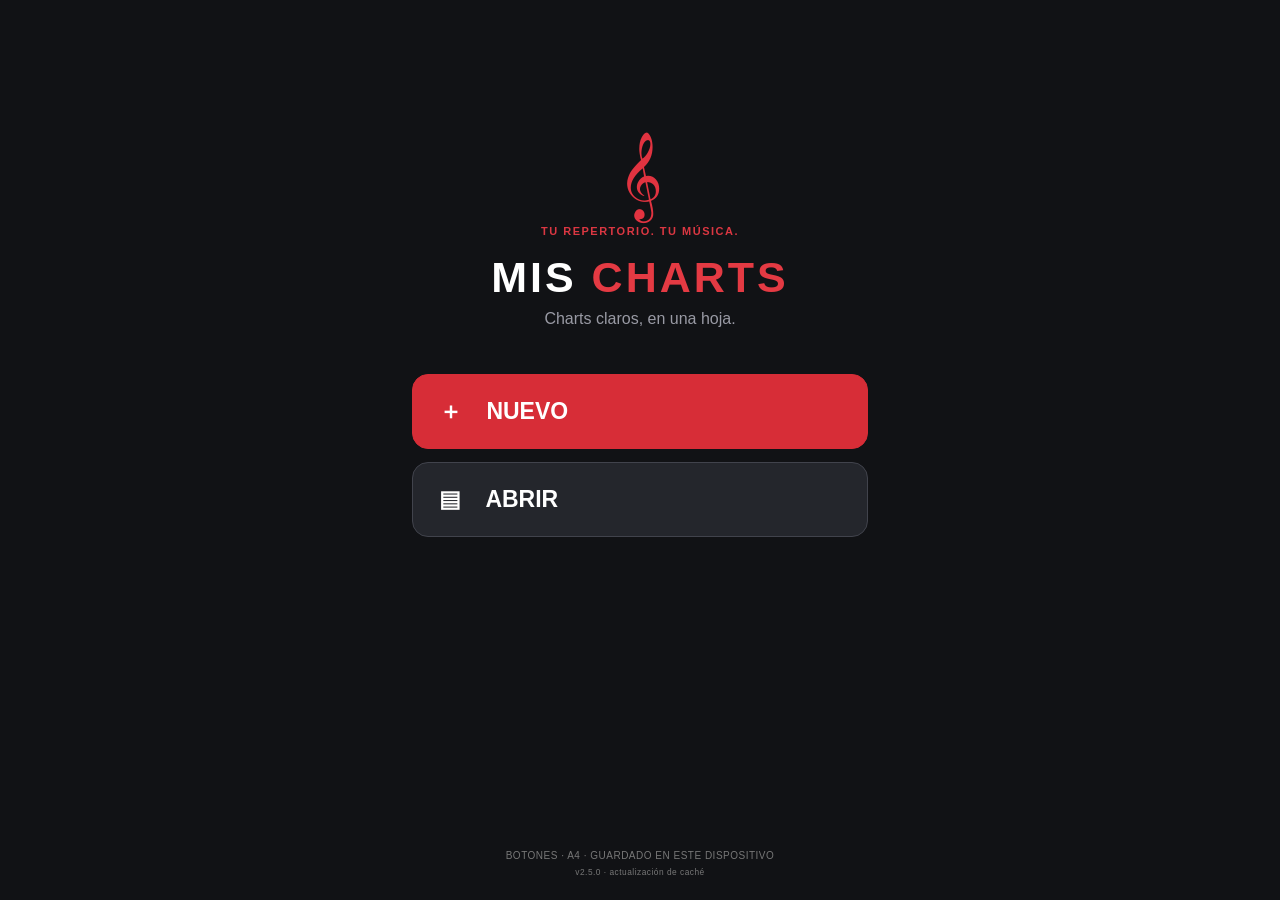
==== commit 4ee3f56e: "Mis Charts 2.5: retirar AppCache antiguo y aislar encabezado contra desenfoque" ====
--- a/index.html
+++ b/index.html
@@ -1,5 +1,5 @@
 <!DOCTYPE html>
-<html lang="es" manifest="offline-v20.manifest">
+<html lang="es">
 <head>
 <meta charset="utf-8">
 <meta name="viewport" content="width=device-width,initial-scale=1,maximum-scale=1,viewport-fit=cover">
@@ -10,8 +10,8 @@
 <meta name="description" content="Charts musicales offline con editor por botones">
 <link rel="apple-touch-icon" href="icons/icon180.png">
 <link rel="icon" href="icons/icon192.png">
-<link rel="manifest" href="manifest.webmanifest?v=2.4.1">
-<link rel="stylesheet" href="styles.css?v=2.4.1">
+<link rel="manifest" href="manifest.webmanifest?v=2.5.0">
+<link rel="stylesheet" href="styles.css?v=2.5.0">
 <title>Mis Charts · Editor musical</title>
 <style id="mis-charts-v21-style">
 #chart-screen:not(.hide):not(.preview-mode){display:flex;flex-direction:column;height:100dvh;min-height:0;overflow:hidden}
@@ -198,6 +198,32 @@
 #staff-screen .staff-more-values[open] summary{margin-bottom:12px}
 #staff-screen .staff-more-values .staff-palette-head{margin-top:10px}
 </style>
+<style id="mis-charts-v25-sharp">
+/* Evitar que la barra de herramientas comparta la capa escalada de la hoja. */
+#chart-screen{isolation:isolate}
+#chart-screen .chart-toolbar{
+ position:relative!important;z-index:8!important;flex-shrink:0!important;
+ background:#f4f4f7!important;
+ filter:none!important;-webkit-filter:none!important;
+ backdrop-filter:none!important;-webkit-backdrop-filter:none!important;
+ transform:none!important;-webkit-transform:none!important;
+ perspective:none!important;-webkit-perspective:none!important;
+ opacity:1!important;isolation:isolate;contain:paint;
+ text-rendering:geometricPrecision;
+}
+#chart-screen .chart-toolbar button,
+#chart-screen .chart-toolbar select,
+#chart-screen .chart-toolbar .quick-tools-row{
+ filter:none!important;-webkit-filter:none!important;
+ backdrop-filter:none!important;-webkit-backdrop-filter:none!important;
+ transform:none!important;-webkit-transform:none!important;
+ opacity:1!important;text-rendering:geometricPrecision;
+}
+#chart-screen .chart-toolbar button:disabled{opacity:.45!important}
+#chart-screen .chart-toolbar.toolbar-repaint{contain:layout paint;}
+/* Edición: la hoja se escala sola; los controles mantienen tamaño y bordes enteros. */
+#chart-screen #paper-scroll{position:relative;z-index:0}
+</style>
 </head>
 <body>
 <div id="app">
@@ -205,7 +231,7 @@
   <div class="home-main"><div class="logo">𝄞</div><div class="eyebrow">TU REPERTORIO. TU MÚSICA.</div><h1>MIS <span>CHARTS</span></h1><p>Charts claros, en una hoja.</p>
     <button class="big-button hot" id="new-button">＋ <span>NUEVO</span></button>
     <button class="big-button" id="open-button">▤ <span>ABRIR</span></button>
-  </div><div class="home-foot">BOTONES · A4 · GUARDADO EN ESTE DISPOSITIVO <small>v2.4.1</small></div>
+  </div><div class="home-foot">BOTONES · A4 · GUARDADO EN ESTE DISPOSITIVO <small>v2.5.0 · actualización de caché</small></div>
 </section>
 <section class="screen screen-dark hide" id="new-screen">
   <header class="top dark-top"><button id="new-back" class="back">‹</button><strong>Nuevo chart</strong><span></span></header>
@@ -335,6 +361,6 @@
   </main>
 </section>
 </div><div id="toast" class="toast hide"></div>
-<script src="notation-v24.js?v=2.4.1"></script>
-<script src="app.js?v=2.4.1"></script>
+<script src="notation-v24.js?v=2.5.0"></script>
+<script src="app.js?v=2.5.0"></script>
 </body></html>
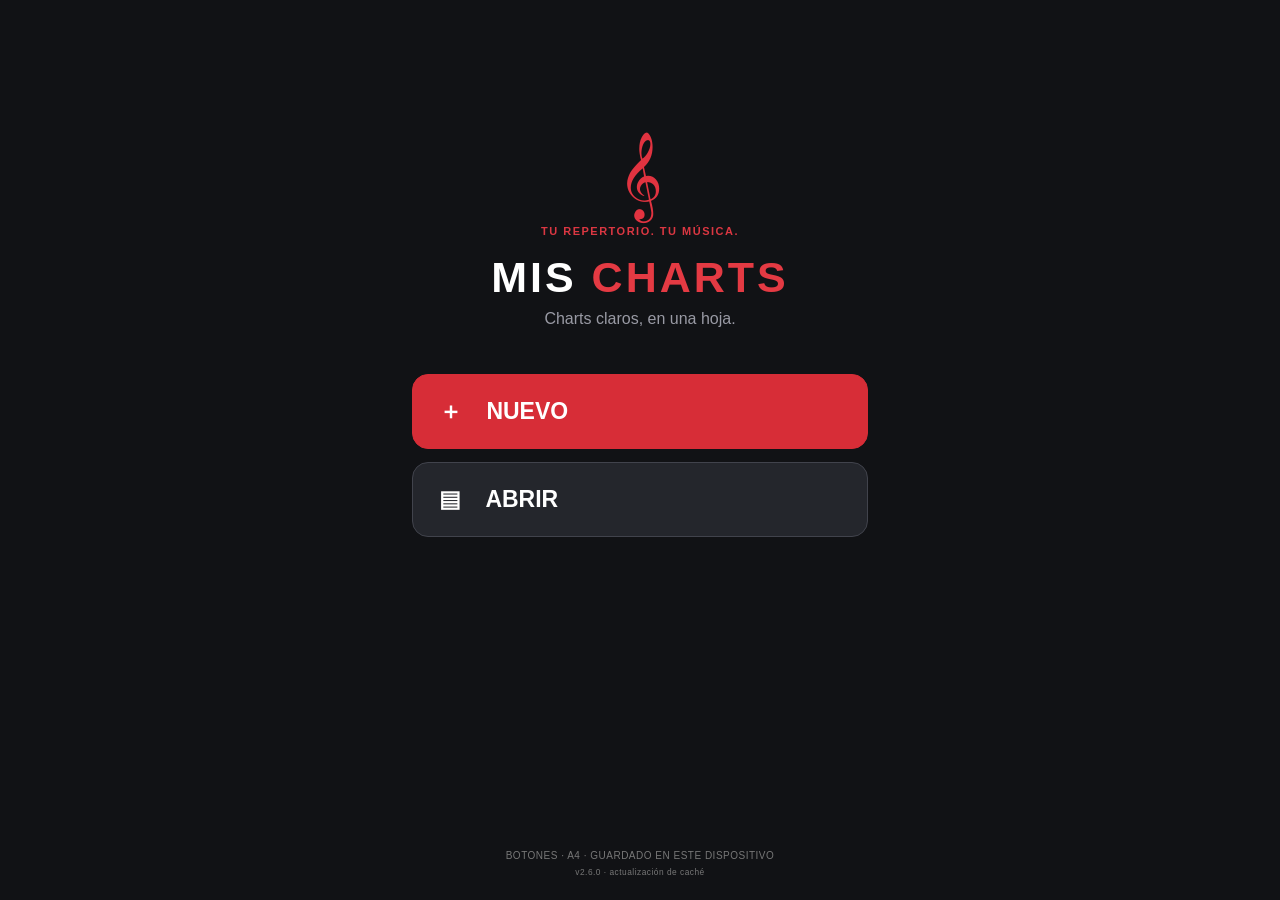
==== commit 9ee78eda: "Mis Charts 2.6: evitar encabezado bajo barra nativa, barras de compás compactas y editor sin huecos" ====
--- a/index.html
+++ b/index.html
@@ -10,8 +10,8 @@
 <meta name="description" content="Charts musicales offline con editor por botones">
 <link rel="apple-touch-icon" href="icons/icon180.png">
 <link rel="icon" href="icons/icon192.png">
-<link rel="manifest" href="manifest.webmanifest?v=2.5.0">
-<link rel="stylesheet" href="styles.css?v=2.5.0">
+<link rel="manifest" href="manifest.webmanifest?v=2.6.0">
+<link rel="stylesheet" href="styles.css?v=2.6.0">
 <title>Mis Charts · Editor musical</title>
 <style id="mis-charts-v21-style">
 #chart-screen:not(.hide):not(.preview-mode){display:flex;flex-direction:column;height:100dvh;min-height:0;overflow:hidden}
@@ -224,6 +224,64 @@
 /* Edición: la hoja se escala sola; los controles mantienen tamaño y bordes enteros. */
 #chart-screen #paper-scroll{position:relative;z-index:0}
 </style>
+
+<style id="mis-charts-v26-layout">
+/* El área táctil de edición ocupa su propia ventana y respeta el área segura
+   superior de los iPhone, evitando que la barra quede bajo el desenfoque nativo. */
+#chart-screen:not(.preview-mode):not(.hide){
+ position:fixed!important;inset:0!important;width:100%!important;
+ height:100dvh!important;min-height:0!important;
+ padding-top:max(16px,env(safe-area-inset-top,0px))!important;
+ overflow:hidden!important;background:#f2f2f5;
+}
+#chart-screen:not(.preview-mode) .chart-toolbar{
+ position:relative!important;top:auto!important;transform:none!important;
+ z-index:20!important;-webkit-backdrop-filter:none!important;backdrop-filter:none!important;
+ background:#f4f4f7!important;flex-shrink:0!important;
+}
+#chart-screen .chart-toolbar .quick-tools-row,
+#chart-screen .chart-toolbar .quick-tools-row>button,
+#chart-screen .chart-toolbar .quick-tools-row>select{
+ -webkit-filter:none!important;filter:none!important;
+ -webkit-backdrop-filter:none!important;backdrop-filter:none!important;
+ text-shadow:none!important;transform:none!important;
+}
+/* Compactar las barras negras y verdes al cuerpo real del pentagrama.
+   Los nombres de notas quedan por encima, sin prolongar las barras. */
+#chart-screen .bar-item.staff-row-bar{
+ border-left:none!important;border-right:none!important;
+ position:relative!important;overflow:visible!important;
+}
+#chart-screen .bar-item.staff-row-bar::before{
+ content:"";pointer-events:none;position:absolute;z-index:3;
+ left:0;top:var(--barline-top,52px);height:var(--barline-height,78px);
+ width:2px;background:#1c1c1c;
+}
+#chart-screen .bar-item.staff-row-bar:last-of-type::after{
+ content:"";pointer-events:none;position:absolute;z-index:3;
+ right:0;top:var(--barline-top,52px);height:var(--barline-height,78px);
+ width:2px;background:#1c1c1c;
+}
+#chart-screen .bar-item.staff-row-bar.repeat-at-start::before,
+#chart-screen .bar-item.staff-row-bar.after-repeat-end::before,
+#chart-screen .bar-item.staff-row-bar.repeat-at-end:last-of-type::after{display:none!important}
+#chart-screen .staff-row-bar .repeat-boundary{
+ top:var(--barline-top,52px)!important;
+ height:var(--barline-height,78px)!important;
+}
+#chart-screen .staff-row-bar:not(.staff-bar) .chord-flow{
+ transform:translateY(21px)!important;
+}
+#chart-screen .staff-row-bar .staff-in-bar{overflow:visible!important}
+#chart-screen .staff-row-bar .staff-in-bar svg{overflow:visible!important}
+/* Menos vacío encima y debajo del pentagrama. Se mantiene su anchura grande
+   para poder deslizar horizontalmente, sin reducir las figuras. */
+#staff-screen .staff-editor-main{padding-top:6px!important}
+#staff-screen .staff-tile{padding-top:5px!important;padding-bottom:5px!important}
+#staff-screen .staff-topline{margin-bottom:1px!important}
+#staff-screen .staff-scroll{margin-top:0!important;margin-bottom:0!important}
+</style>
+
 </head>
 <body>
 <div id="app">
@@ -231,7 +289,7 @@
   <div class="home-main"><div class="logo">𝄞</div><div class="eyebrow">TU REPERTORIO. TU MÚSICA.</div><h1>MIS <span>CHARTS</span></h1><p>Charts claros, en una hoja.</p>
     <button class="big-button hot" id="new-button">＋ <span>NUEVO</span></button>
     <button class="big-button" id="open-button">▤ <span>ABRIR</span></button>
-  </div><div class="home-foot">BOTONES · A4 · GUARDADO EN ESTE DISPOSITIVO <small>v2.5.0 · actualización de caché</small></div>
+  </div><div class="home-foot">BOTONES · A4 · GUARDADO EN ESTE DISPOSITIVO <small>v2.6.0 · actualización de caché</small></div>
 </section>
 <section class="screen screen-dark hide" id="new-screen">
   <header class="top dark-top"><button id="new-back" class="back">‹</button><strong>Nuevo chart</strong><span></span></header>
@@ -321,7 +379,7 @@
   <header class="top editor-top staff-head"><button id="staff-back" class="back" title="Regresar a la hoja">‹</button><strong id="staff-title">Partitura · Compás 1</strong><button id="staff-chords" class="editor-switch" type="button">Acordes</button><button id="staff-done" class="done hot">Listo ✓</button></header>
   <main class="staff-editor-main">
     <div class="staff-tile"><div class="staff-topline"><b id="staff-meter">4/4</b><span>Cuatro áreas de pulso</span></div>
-    <div class="staff-scroll" id="staff-scroll" aria-label="Pentagrama desplazable horizontalmente"><svg id="staff-svg" xmlns="http://www.w3.org/2000/svg" viewBox="0 0 900 280" aria-label="Pentagrama editable grande y desplazable"></svg></div></div>
+    <div class="staff-scroll" id="staff-scroll" aria-label="Pentagrama desplazable horizontalmente"><svg id="staff-svg" xmlns="http://www.w3.org/2000/svg" viewBox="0 0 900 216" aria-label="Pentagrama editable grande y desplazable"></svg></div></div>
     <div class="staff-palette-head">FIGURAS MUSICALES <span id="chosen-duration">Seleccionada: negra</span></div>
     <div id="duration-palette" class="duration-palette">
       <button type="button" class="duration-chip" data-duration="whole" draggable="true"><span class="duration-glyph" aria-hidden="true"></span><span>Redonda</span></button>
@@ -361,6 +419,6 @@
   </main>
 </section>
 </div><div id="toast" class="toast hide"></div>
-<script src="notation-v24.js?v=2.5.0"></script>
-<script src="app.js?v=2.5.0"></script>
+<script src="notation-v24.js?v=2.6.0"></script>
+<script src="app.js?v=2.6.0"></script>
 </body></html>
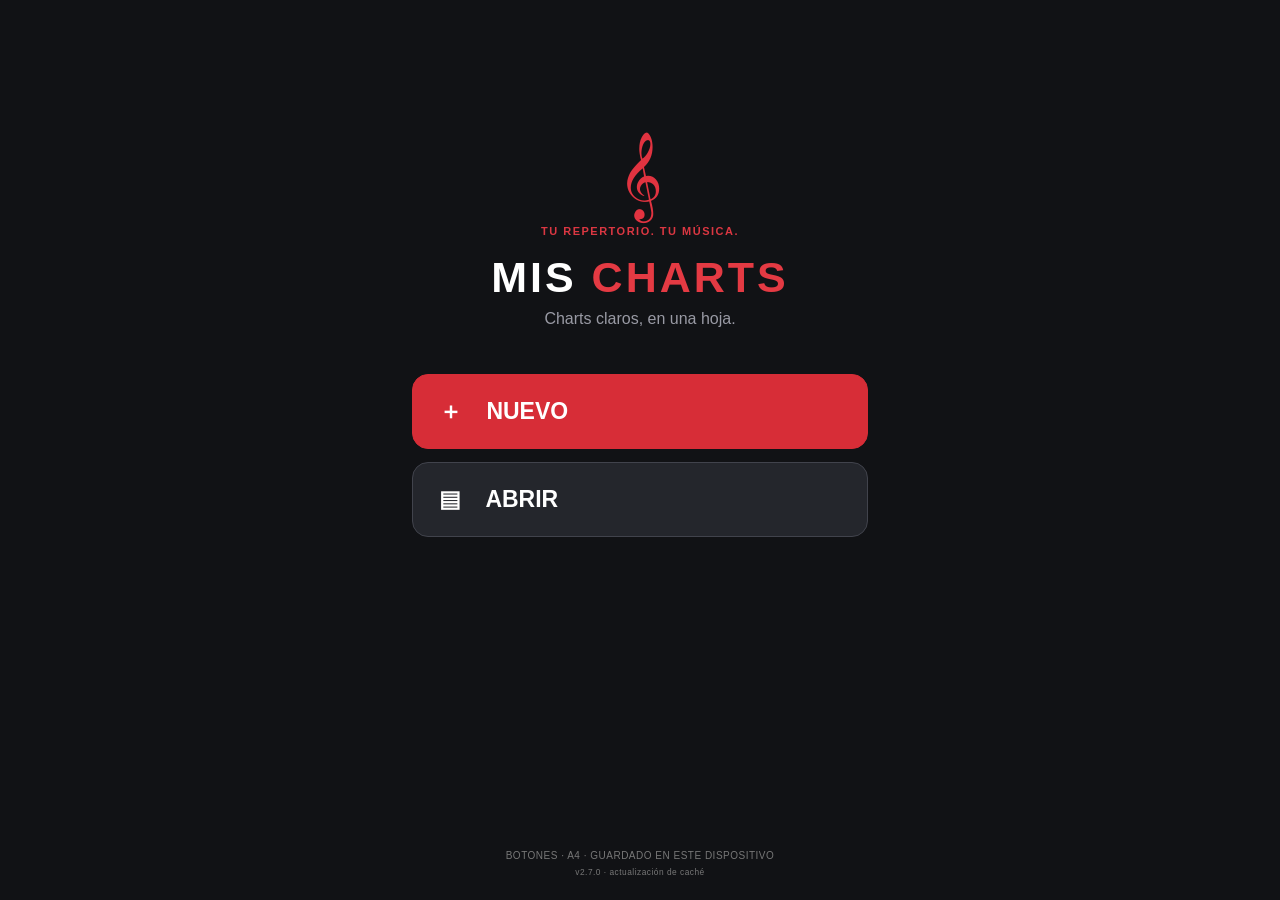
==== commit c18acb55: "Mis Charts 2.7: ampliar tipografía de acordes del editor manteniendo Preview intacto" ====
--- a/index.html
+++ b/index.html
@@ -10,8 +10,8 @@
 <meta name="description" content="Charts musicales offline con editor por botones">
 <link rel="apple-touch-icon" href="icons/icon180.png">
 <link rel="icon" href="icons/icon192.png">
-<link rel="manifest" href="manifest.webmanifest?v=2.6.0">
-<link rel="stylesheet" href="styles.css?v=2.6.0">
+<link rel="manifest" href="manifest.webmanifest?v=2.7.0">
+<link rel="stylesheet" href="styles.css?v=2.7.0">
 <title>Mis Charts · Editor musical</title>
 <style id="mis-charts-v21-style">
 #chart-screen:not(.hide):not(.preview-mode){display:flex;flex-direction:column;height:100dvh;min-height:0;overflow:hidden}
@@ -282,6 +282,32 @@
 #staff-screen .staff-scroll{margin-top:0!important;margin-bottom:0!important}
 </style>
 
+<style id="mis-charts-v27-chords">
+/* Letras de acordes igual de grandes que la etiqueta de sección durante la edición.
+   La escala se calcula por canción; Preview no cambia. */
+#chart-screen:not(.preview-mode) .bar-item .chord-token,
+#chart-screen:not(.preview-mode) .bar-item .chord-flow.rhythm-flow .beat-chord{
+ font-size:var(--edit-chord-size,36px)!important;
+ font-weight:900!important;
+ line-height:1.08!important;
+ letter-spacing:-.02em;
+ text-align:center!important;
+ white-space:nowrap!important;
+ text-overflow:clip!important;
+}
+#chart-screen:not(.preview-mode) .bar-item .chord-token.empty{
+ font-weight:600!important;
+ color:#89898e!important;
+}
+#chart-screen:not(.preview-mode) .bar-item .chord-flow.rhythm-flow{
+ align-items:center!important;justify-content:center!important;
+ min-height:1.2em!important;
+}
+/* No aumentar las barras de separación más allá del renglón. */
+#chart-screen:not(.preview-mode) .bar-item:not(.staff-row-bar){
+ align-items:center!important;
+}
+</style>
 </head>
 <body>
 <div id="app">
@@ -289,7 +315,7 @@
   <div class="home-main"><div class="logo">𝄞</div><div class="eyebrow">TU REPERTORIO. TU MÚSICA.</div><h1>MIS <span>CHARTS</span></h1><p>Charts claros, en una hoja.</p>
     <button class="big-button hot" id="new-button">＋ <span>NUEVO</span></button>
     <button class="big-button" id="open-button">▤ <span>ABRIR</span></button>
-  </div><div class="home-foot">BOTONES · A4 · GUARDADO EN ESTE DISPOSITIVO <small>v2.6.0 · actualización de caché</small></div>
+  </div><div class="home-foot">BOTONES · A4 · GUARDADO EN ESTE DISPOSITIVO <small>v2.7.0 · actualización de caché</small></div>
 </section>
 <section class="screen screen-dark hide" id="new-screen">
   <header class="top dark-top"><button id="new-back" class="back">‹</button><strong>Nuevo chart</strong><span></span></header>
@@ -419,6 +445,6 @@
   </main>
 </section>
 </div><div id="toast" class="toast hide"></div>
-<script src="notation-v24.js?v=2.6.0"></script>
-<script src="app.js?v=2.6.0"></script>
+<script src="notation-v24.js?v=2.7.0"></script>
+<script src="app.js?v=2.7.0"></script>
 </body></html>
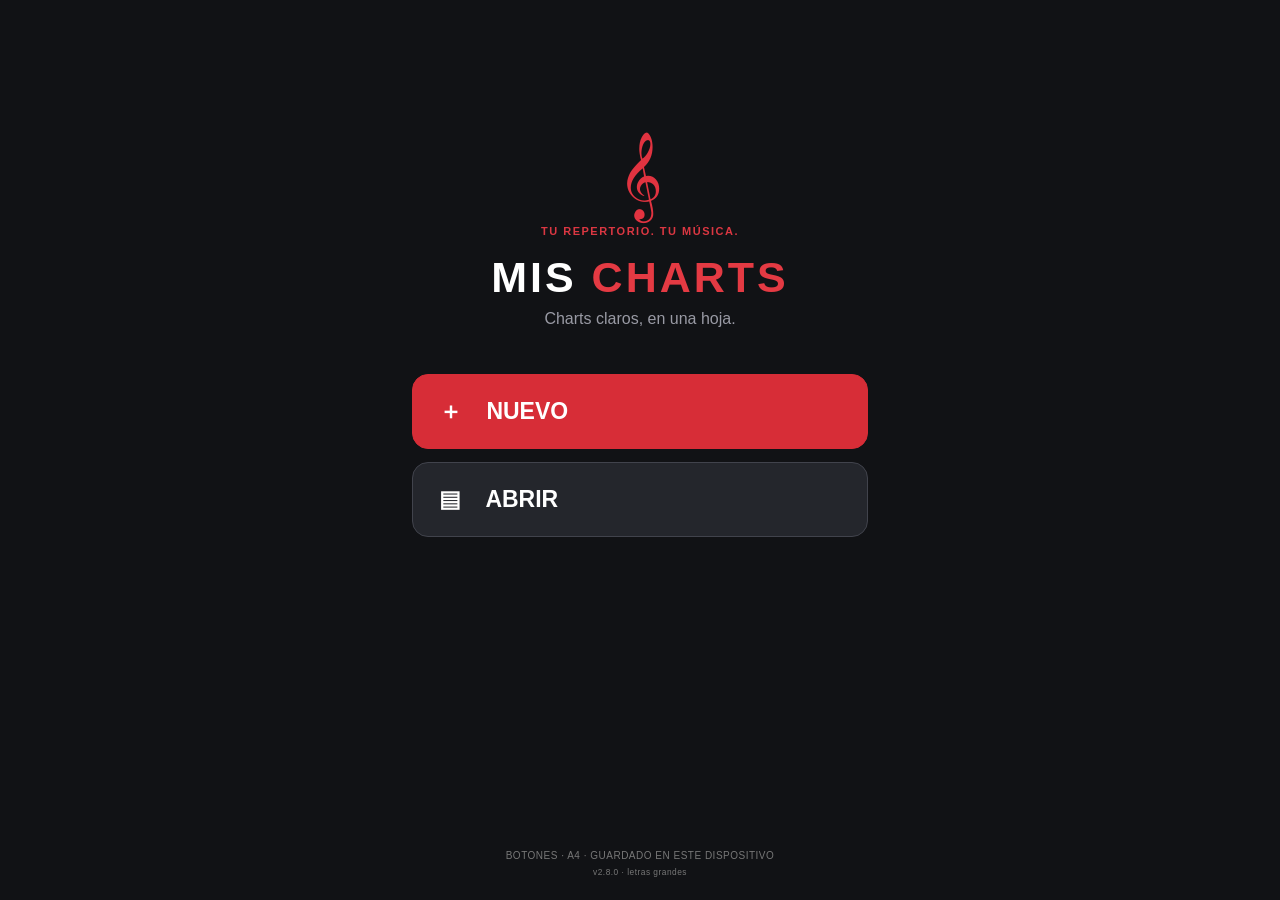
==== commit d5b385be: "Mis Charts 2.8: mostrar tres letras por sección y acordes grandes" ====
--- a/index.html
+++ b/index.html
@@ -10,8 +10,8 @@
 <meta name="description" content="Charts musicales offline con editor por botones">
 <link rel="apple-touch-icon" href="icons/icon180.png">
 <link rel="icon" href="icons/icon192.png">
-<link rel="manifest" href="manifest.webmanifest?v=2.7.0">
-<link rel="stylesheet" href="styles.css?v=2.7.0">
+<link rel="manifest" href="manifest.webmanifest?v=2.8.0">
+<link rel="stylesheet" href="styles.css?v=2.8.0">
 <title>Mis Charts · Editor musical</title>
 <style id="mis-charts-v21-style">
 #chart-screen:not(.hide):not(.preview-mode){display:flex;flex-direction:column;height:100dvh;min-height:0;overflow:hidden}
@@ -308,6 +308,41 @@
  align-items:center!important;
 }
 </style>
+<style id="mis-charts-v28-typography">
+/* Tamaño constante y compartido: acordes y secciones en edición.
+   Cada nombre de sección tiene exactamente tres letras. */
+#chart-screen:not(.preview-mode) .bar-item:not(.staff-bar) .chord-token,
+#chart-screen:not(.preview-mode) .bar-item .chord-flow.rhythm-flow .beat-chord{
+ font-size:46px!important;font-weight:900!important;
+ line-height:1.08!important;white-space:nowrap!important;
+ overflow:visible!important;max-width:none!important;
+}
+#chart-screen:not(.preview-mode) .section-label,
+#chart-screen:not(.preview-mode) .section-label.section-label-long{
+ font-size:46px!important;font-weight:900!important;
+ line-height:1.08!important;letter-spacing:-.6px!important;
+ white-space:nowrap!important;overflow:visible!important;
+ text-overflow:clip!important;align-self:stretch!important;
+ display:flex!important;align-items:center!important;
+}
+#chart-screen:not(.preview-mode) .line-wrapper{
+ margin-bottom:8px!important;
+}
+#chart-screen:not(.preview-mode) .chart-line{
+ min-height:76px;
+ overflow:visible!important;
+ align-items:center;
+}
+#chart-screen:not(.preview-mode) .bars-line{
+ align-items:center!important;
+}
+#chart-screen:not(.preview-mode) .bar-item:not(.staff-bar) .chord-flow.rhythm-flow{
+ overflow:visible!important;align-items:center!important;
+}
+#chart-screen:not(.preview-mode) .bar-item:not(.staff-bar) .chord-token.empty{
+ font-weight:550!important;color:#888!important;
+}
+</style>
 </head>
 <body>
 <div id="app">
@@ -315,7 +350,7 @@
   <div class="home-main"><div class="logo">𝄞</div><div class="eyebrow">TU REPERTORIO. TU MÚSICA.</div><h1>MIS <span>CHARTS</span></h1><p>Charts claros, en una hoja.</p>
     <button class="big-button hot" id="new-button">＋ <span>NUEVO</span></button>
     <button class="big-button" id="open-button">▤ <span>ABRIR</span></button>
-  </div><div class="home-foot">BOTONES · A4 · GUARDADO EN ESTE DISPOSITIVO <small>v2.7.0 · actualización de caché</small></div>
+  </div><div class="home-foot">BOTONES · A4 · GUARDADO EN ESTE DISPOSITIVO <small>v2.8.0 · letras grandes</small></div>
 </section>
 <section class="screen screen-dark hide" id="new-screen">
   <header class="top dark-top"><button id="new-back" class="back">‹</button><strong>Nuevo chart</strong><span></span></header>
@@ -445,6 +480,6 @@
   </main>
 </section>
 </div><div id="toast" class="toast hide"></div>
-<script src="notation-v24.js?v=2.7.0"></script>
-<script src="app.js?v=2.7.0"></script>
+<script src="notation-v24.js?v=2.8.0"></script>
+<script src="app-v28.js?v=2.8.0"></script>
 </body></html>
